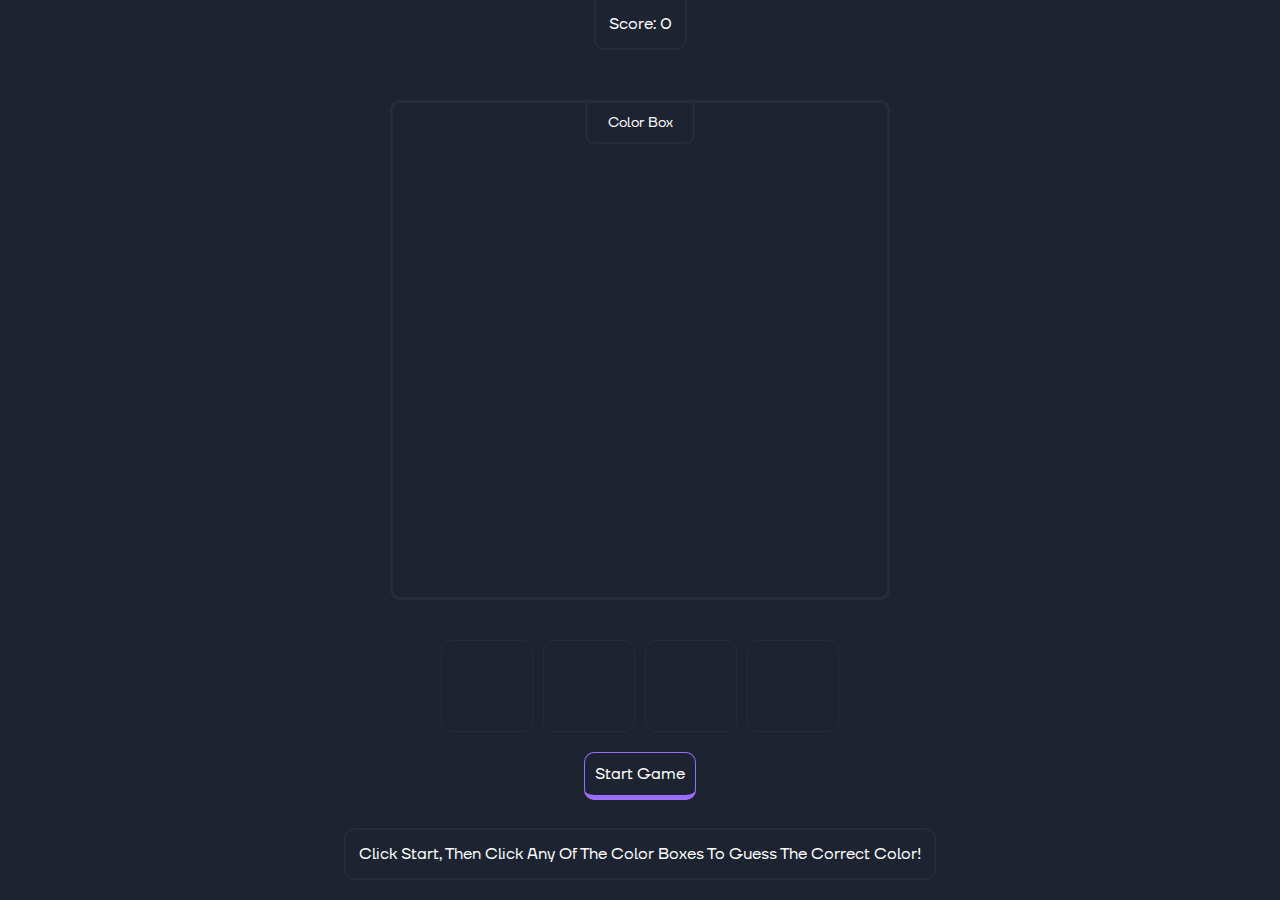
==== stage1/index.html @ f1285335 "done stage 1 hng task" ====
<!DOCTYPE html>
<html lang="en">

<head>
    <meta charset="UTF-8">
    <meta name="viewport" content="width=device-width, initial-scale=1.0">
    <title>color game</title>
    <link rel="stylesheet" href="style.css">
</head>

<body>
    <span data-testid="score" class="score-container">score: 0</span>
    <span data-testid="gameInstructions" class="instruction"> click start, then click any of the color boxes to Guess
        the correct color!</span>
    <span data-testid="gameStatus" class="status"></span>
    <div class="game-container">
        <div data-testid="colorBox" class="guessed-color"></div>
        <div class="color">
            <button data-testid="colorOption" class="color-box"></button>
            <button data-testid="colorOption" class="color-box"></button>
            <button data-testid="colorOption" class="color-box"></button>
            <button data-testid="colorOption" class="color-box"></button>
        </div>
        <div class="game-buttons">

            <button data-testid="newGameButton" class="start-game-button">
                start game
            </button>
            <button data-testid="newGameButton" class="reset-game-button">
                reset game
            </button>
        </div>
    </div>
</body>

<script src="script.js"></script>

</html>
---- stage1/style.css ----
*,
body {
  margin: 0;
  padding: 0;
  box-sizing: border-box;
  font-family: "nueue", sans-serif;
}

:root {
  --background-color: #1d2330;
  --color-primary: #161a24;
  --color-secondary: white;
  --color-tetiary: #252c3a;
  --color-accent: #996dff;
}

body {
  background-color: var(--background-color);
  color: var(--color-secondary);
  margin: 0;
  padding: 0;
  width: 100%;
  height: 100dvh;
  display: flex;
  justify-content: center;
  align-items: center;
  font-family: "nueue";
  position: relative;
}

.score-container {
  position: absolute;
  top: 0;
  text-transform: capitalize;
  border-block-end: 2px solid var(--color-tetiary);
  border-inline: 2px solid var(--color-tetiary);
  border-end-end-radius: 10px;
  border-end-start-radius: 10px;
  padding: 13px;
}

.instruction {
  position: absolute;
  bottom: 0;
  text-transform: capitalize;
  border: 2px solid var(--color-tetiary);
  border-radius: 10px;
  padding: 13px;
  margin: 20px;
}

@font-face {
  font-family: "nueue";
  src: url("/stage0/tt_firs_neue/TT\ Firs\ Neue\ Trial\ Regular.ttf");
  font-style: normal;
}

button {
  all: unset;
  padding: 10px;
  border-radius: 10px;
  cursor: pointer;
  text-transform: capitalize;
  transition: border 0.3s;
}

.game-buttons {
  display: flex;
  flex-direction: row;
  gap: 10px;
}

.start-game-button {
  border: 1px solid var(--color-accent);
  border-bottom: 5px solid var(--color-accent);
  margin: 0;
  margin-inline: auto;
}

.reset-game-button {
  border: 1px solid red;
  border-bottom: 5px solid red;
  display: none;
}
.start-game-button:hover {
  border: 1px solid var(--color-accent);
  border-top: 5px solid var(--color-accent);
  border-bottom: 1px solid var(--color-accent);
}
.reset-game-button:hover {
  border: 1px solid red;
  border-top: 5px solid red;
  border-bottom: 1px solid red;
}
.guessed-color {
  color: var(--color-primary);
  max-width: 500px;
  width: 100%;
  height: 500px;
  border-radius: 10px;
  border: 3px solid var(--color-tetiary);
  position: relative;
}

.guessed-color::after {
  content: "color box";
  position: absolute;
  top: 0;
  font-size: 14px;
  text-transform: capitalize;
  padding: 10px;
  padding-inline: 20px;
  color: var(--color-secondary);
  background-color: var(--background-color);
  top: 0%;
  left: 50%;
  transform: translate(-50%, 0%);
  border-block-end: 2px solid var(--color-tetiary);
  border-inline: 3px solid var(--color-tetiary);
  border-end-end-radius: 10px;
  border-end-start-radius: 10px;
}

.game-container {
  display: flex;
  flex-direction: column;
  gap: 20px;
  align-items: center;
  justify-content: center;
  padding: 20px;
  width: 100%;
}

.color {
  display: flex;
  gap: 10px;
  justify-content: center;
  align-items: center;
  padding-top: 20px;
}
.color-box {
  width: 70px;
  height: 70px;
  border: 1px solid var(--color-tetiary);
}

.status {
  position: absolute;
  top: 60px;
  left: 0;
  text-transform: capitalize;
  padding: 10px;
  border-radius: 7px;
  /* padding-inline: 10px; */
  z-index: 100000;
  background-color: var(--background-color);
  font-size: 14px;
  transform: translateX(-100%);
  transition: transform 0.3s;
  transition: border 0.3s;
}

/* General styles */

.color-box.correct {
  animation: glow 0.5s ease-in-out;
}

.color-box.wrong {
  animation: fadeOut 0.5s ease-in-out forwards;
}

@keyframes glow {
  0% {
    box-shadow: 0 0 10px rgba(0, 255, 0, 0.8);
  }
  50% {
    box-shadow: 0 0 20px rgba(0, 255, 0, 1);
  }
  100% {
    box-shadow: 0 0 10px rgba(0, 255, 0, 0.8);
  }
}

@keyframes fadeOut {
  0% {
    opacity: 1;
    transform: scale(1);
  }
  100% {
    opacity: 0;
    transform: scale(0.8);
  }
}

/* Error message shake */
.error {
  transition: transform 0.3s ease-in-out, opacity 0.5s ease-in-out;
}

.error.shake {
  animation: shake 0.5s ease-in-out;
}

@keyframes shake {
  0% {
    transform: translateX(0);
  }
  25% {
    transform: translateX(-5px);
  }
  50% {
    transform: translateX(5px);
  }
  75% {
    transform: translateX(-5px);
  }
  100% {
    transform: translateX(0);
  }
}

/* Confetti effect */
.confetti {
  position: absolute;
  width: 8px;
  height: 8px;
  background-color: gold;
  opacity: 0.7;
  animation: confetti-fall 1s ease-out forwards;
}

@keyframes confetti-fall {
  0% {
    transform: translateY(-50px) rotate(0deg);
  }
  100% {
    transform: translateY(300px) rotate(360deg);
    opacity: 0;
  }
}

@media (max-width: 401px) {
  .guessed-color {
    width: 100%;
    height: 200px;
  }

  .color-box {
    width: 50px;
    height: 50px;
  }
}
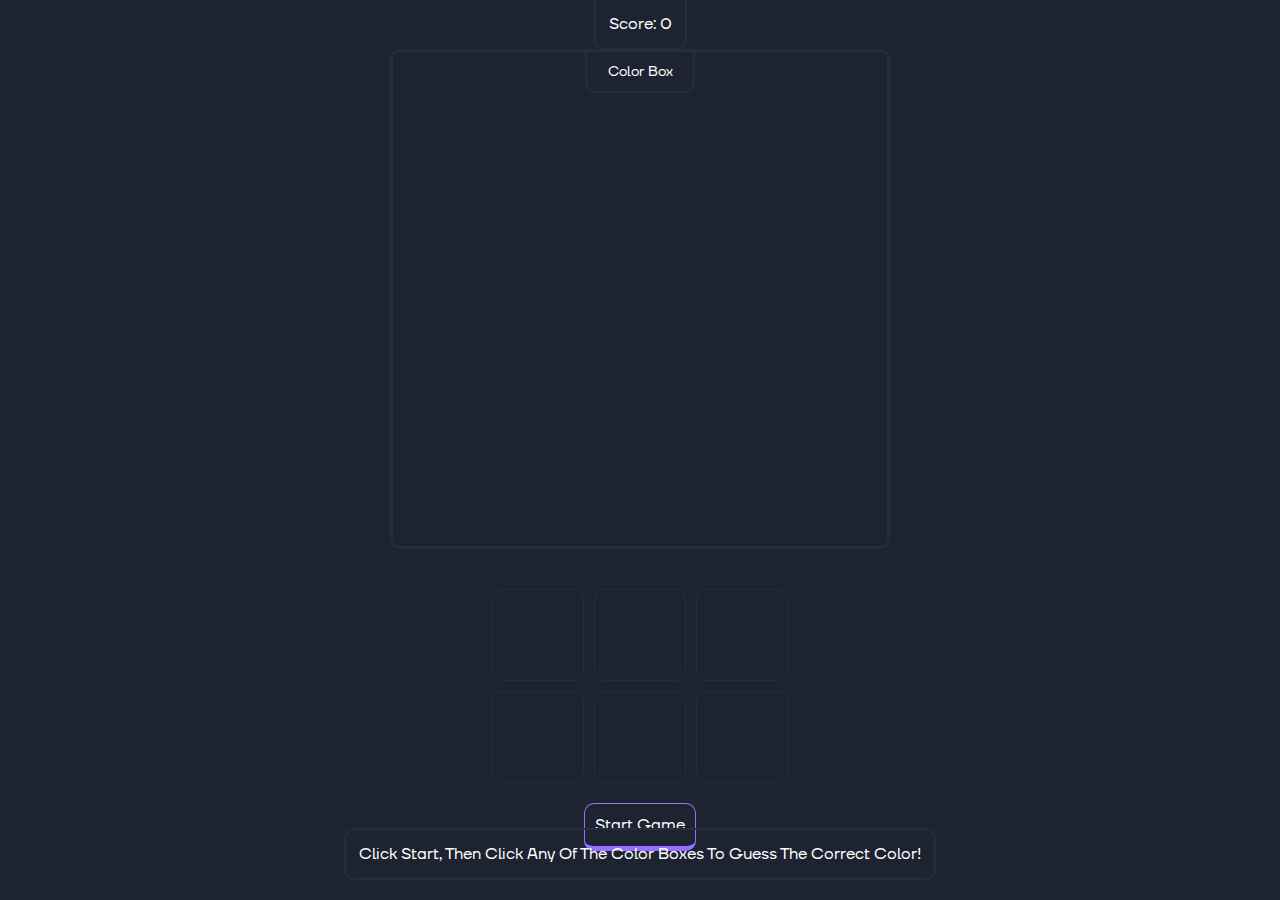
==== commit 7f910947: "made the box 6 and fixed the intructions box" ====
--- a/stage1/index.html
+++ b/stage1/index.html
@@ -20,6 +20,8 @@
             <button data-testid="colorOption" class="color-box"></button>
             <button data-testid="colorOption" class="color-box"></button>
             <button data-testid="colorOption" class="color-box"></button>
+            <button data-testid="colorOption" class="color-box"></button>
+            <button data-testid="colorOption" class="color-box"></button>
         </div>
         <div class="game-buttons">
 
--- a/stage1/style.css
+++ b/stage1/style.css
@@ -26,6 +26,7 @@
   align-items: center;
   font-family: "nueue";
   position: relative;
+  overflow: hidden;
 }
 
 .score-container {
@@ -51,7 +52,7 @@
 
 @font-face {
   font-family: "nueue";
-  src: url("/stage0/tt_firs_neue/TT\ Firs\ Neue\ Trial\ Regular.ttf");
+  src: url("./tt_firs_neue/TT\ Firs\ Neue\ Trial\ Regular.ttf");
   font-style: normal;
 }
 
@@ -132,16 +133,28 @@
 }
 
 .color {
-  display: flex;
+  display: grid;
+  grid-template-columns: repeat(auto-fit, minmax(70px, 1fr));
   gap: 10px;
   justify-content: center;
   align-items: center;
   padding-top: 20px;
-}
+  max-width: 300px; /* Adjust this based on your layout */
+  margin: 0 auto; /* Center the grid */
+}
+
 .color-box {
   width: 70px;
   height: 70px;
   border: 1px solid var(--color-tetiary);
+  display: flex;
+  justify-content: center;
+  align-items: center;
+  transition: transform 0.3s ease;
+}
+
+.color-box:hover {
+  transform: scale(1.1);
 }
 
 .status {
@@ -240,7 +253,7 @@
   }
 }
 
-@media (max-width: 401px) {
+@media (max-width: 701px) {
   .guessed-color {
     width: 100%;
     height: 200px;
@@ -250,4 +263,8 @@
     width: 50px;
     height: 50px;
   }
-}
+
+  .instruction {
+    font-size: 12px;
+  }
+}
